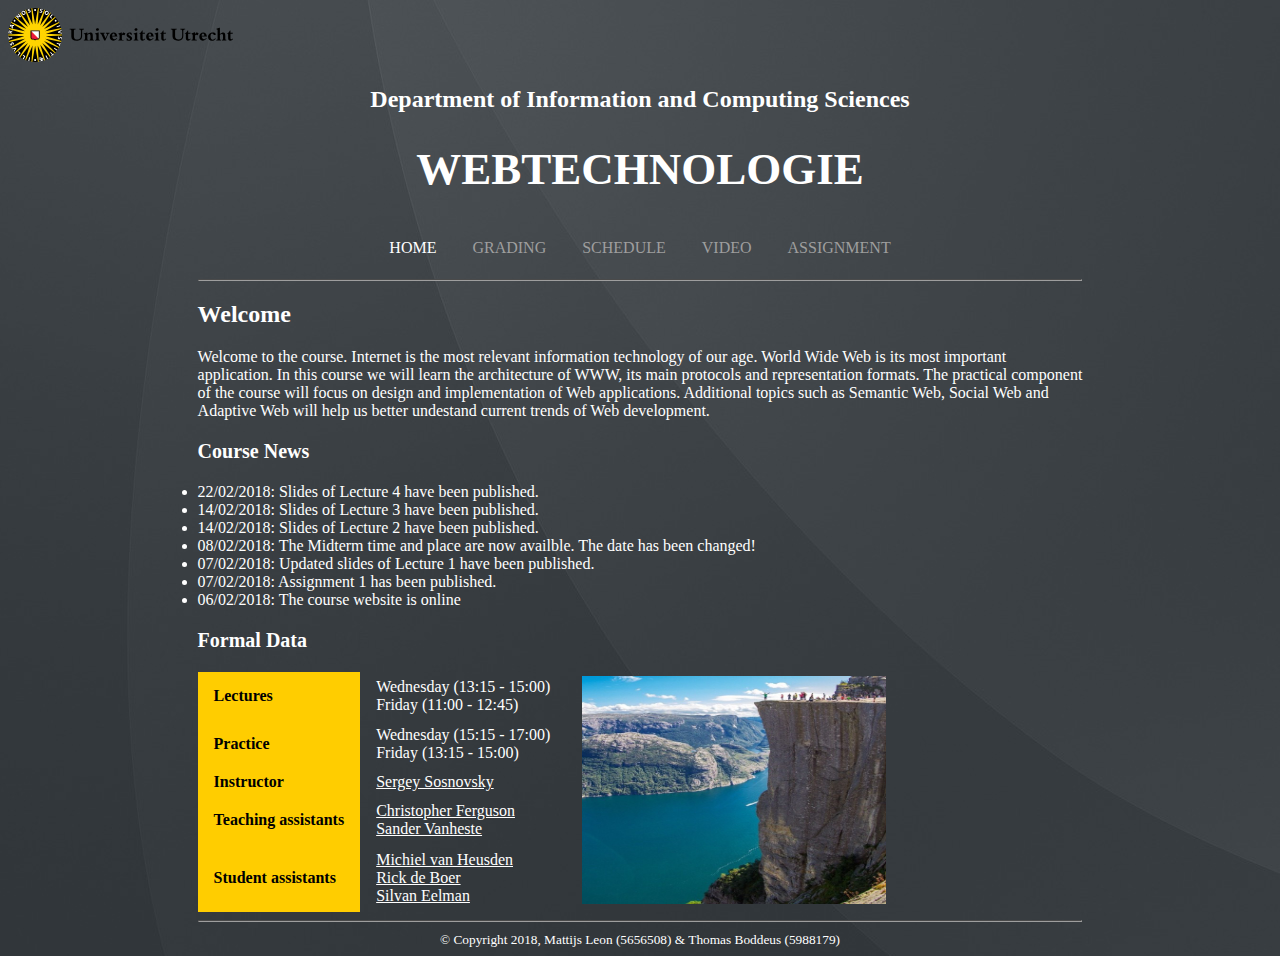
==== index.html @ 4a5f08df "Added table links and picture to the table on first page." ====
<!DOCTYPE html>
<html>
  <head>
    <title>INFOB2WT - Webtechnology</title>
    <link rel="stylesheet" type="text/css" href="style.css">
    <meta name="keywords" content="webtechnology, UU, university Utrecht, INFOB2WT, Universiteit Utrecht" />
    <meta name="description" content="the course website of webtechnology at Utrecht University" />
  </head>
  <body>
    <header>
      <img src="logo-uu.svg" alt="UU logo" class="verticalcenter">
      <h2 class="middle">Department of Information and Computing Sciences</h2>
      <h1>Webtechnologie</h1>
    </header>

    <nav>
      <ul>
        <li><a href="index.html" class="active">Home</a>
        <li><a href="page1.html">Grading</a>
        <li><a href="page2.html">Schedule</a>
        <li><a href="page3.html">Video</a>
        <li><a href="page4.html">Assignment</a>
      </ul>
    </nav>

    <section class="content">
      <hr/>
      <h2>Welcome</h2>
      <p>Welcome to the course. Internet is the most relevant information technology of our age.
        World Wide Web is its most important application. In this course we will learn the
        architecture of WWW, its main protocols and representation formats. The practical component
        of the course will focus on design and implementation of Web applications. Additional
        topics such as Semantic Web, Social Web and Adaptive Web will help us better undestand
        current trends of Web development.</p>

      <h3>Course News</h3>
      <lu>
        <li>22/02/2018:	Slides of Lecture 4 have been published.</li>
        <li>14/02/2018:	Slides of Lecture 3 have been published.</li>
        <li>14/02/2018:	Slides of Lecture 2 have been published.</li>
        <li>08/02/2018:	The Midterm time and place are now availble. The date has been changed!</li>
        <li>07/02/2018:	Updated slides of Lecture 1 have been published.</li>
        <li>07/02/2018:	Assignment 1 has been published.</li>
        <li>06/02/2018:	The course website is online</li>
      </lu>

      <h3>Formal Data</h3>
      <table>
        <tr>
          <th>Lectures</th>
          <td>
            Wednesday (13:15 - 15:00)<br>
            Friday (11:00 - 12:45)
          </td>
          <td rowspan="5">
            <img src="pic_mountain.jpg" alt="The Pulpit Rock" width="304" height="228">
          </td>
        </tr>
        <tr>
          <th>Practice</th>
          <td>
            Wednesday (15:15 - 17:00)<br>
            Friday (13:15 - 15:00)
          </td>
        </tr>
        <tr>
          <th>Instructor</th>
          <td><a href="https://www.uu.nl/staff/SASosnovsky/">Sergey Sosnovsky</a></td>
        </tr>
        <tr>
          <th>Teaching assistants</th>
          <td>
            <a href="http://www.cs.uu.nl/staff/ferguson.html">Christopher Ferguson</a><br>
            <a href="mailto:S.Vanheste@uu.nl">Sander Vanheste</a>
          </td>
        </tr>
        <tr>
          <th>Student assistants</th>
          <td>
            <a href="mailto:m.p.a.vanheusden@students.uu.nl">Michiel van Heusden</a><br>
            <a href="mailto:r.h.deboer@students.uu.nl">Rick de Boer</a><br>
            <a href="mailto:s.j.eelman@students.uu.nl">Silvan Eelman</a>
          </td>
        </tr>
      </table>
      <hr/>
      </section>

    <footer>
      <small>&copy; Copyright 2018, Mattijs Leon (5656508) & Thomas Boddeus (5988179)</small>
    </footer>

  </body>
</html>
---- style.css ----
body {
  background-color: #455A64;
  background-image: url("black_back.png");
  background-repeat: no-repeat;
  background-attachment: fixed;
}

h1 {
  font-family: Corbel;
  font-size: 45px;
  text-align: center;
  text-transform: uppercase;
  color: white;
}

h2 {
  font-family: Corbel;
	font-size: 24px;
  text-align: left;
  color: white;
}

h3 {
	font-family: Corbel;
	font-size: 20px;
  font-weight: bold;
  text-align: left;
  color: white;
}

p {
  font-family: Verdana;
  font-size: 16px;
  color: white;
}

hr {
  border-color: #9E9E9E;
}

figcaption{
  font-family: Verdana;
  font-size: 16px;
  color: white;
}

a {
  color: #ffcd00;
}

a:visited {
  color: #e0b60b;
}

a:hover {
  color: #ffe26d;
}

a:active {
  color: #9E9E9E;
}

/* This is to create a navigation bar */
nav ul {
	list-style-type: none;
	margin: 0;
	padding: 0;
	overflow: hidden;
  text-align: center;
}

nav li {
	display: inline;
}

nav li a {
	display: inline-block;
	/*background-color: rgba(238,238,238, 0.2);*/
	color: #9E9E9E;
	font-family: Tahoma;
	text-align: center;
  text-transform: uppercase;
	padding: 14px 16px;
	text-decoration: none;
}

nav li a:link {
  color: #9E9E9E;
}

nav li a:visited {
  color: #9E9E9E;
}

nav li a:hover {
	color: white;
  background-color: rgba(128, 128, 128, 0.2);
}

section {
    margin: 0px 15%;
}

li {
  color: white;
  font-family: Verdana;
}

table {
  color: white;
  border-collapse: collapse;
  font-family: Verdana;
}

th {
  background-color: #ffcd00;
  text-align: left;
  color: black;
  padding: 4px 16px;
}

td {
  padding: 4px 16px;
}

td a {
  color: inherit;
}

td a:visited {
  color: #9E9E9E;
}

td a:hover {
  color: #BDBDBD;
}

td a:active {
  color: inherit;
}

footer {
  text-align: center;
}

small {
  color: white;
  font-family: Verdana;
}

.active {
	color: white !important;
}

.middle {
	text-align: center;
}

.column {
	float: left;
	height: 138px;
	border: 1px solid white;
}

.column.side {
	width: 20%;
}

.column.middle {
	width: 60%;
}

.centerhelper {
	display: inline-block;
	height: 100%;
	vertical-align: middle;
}
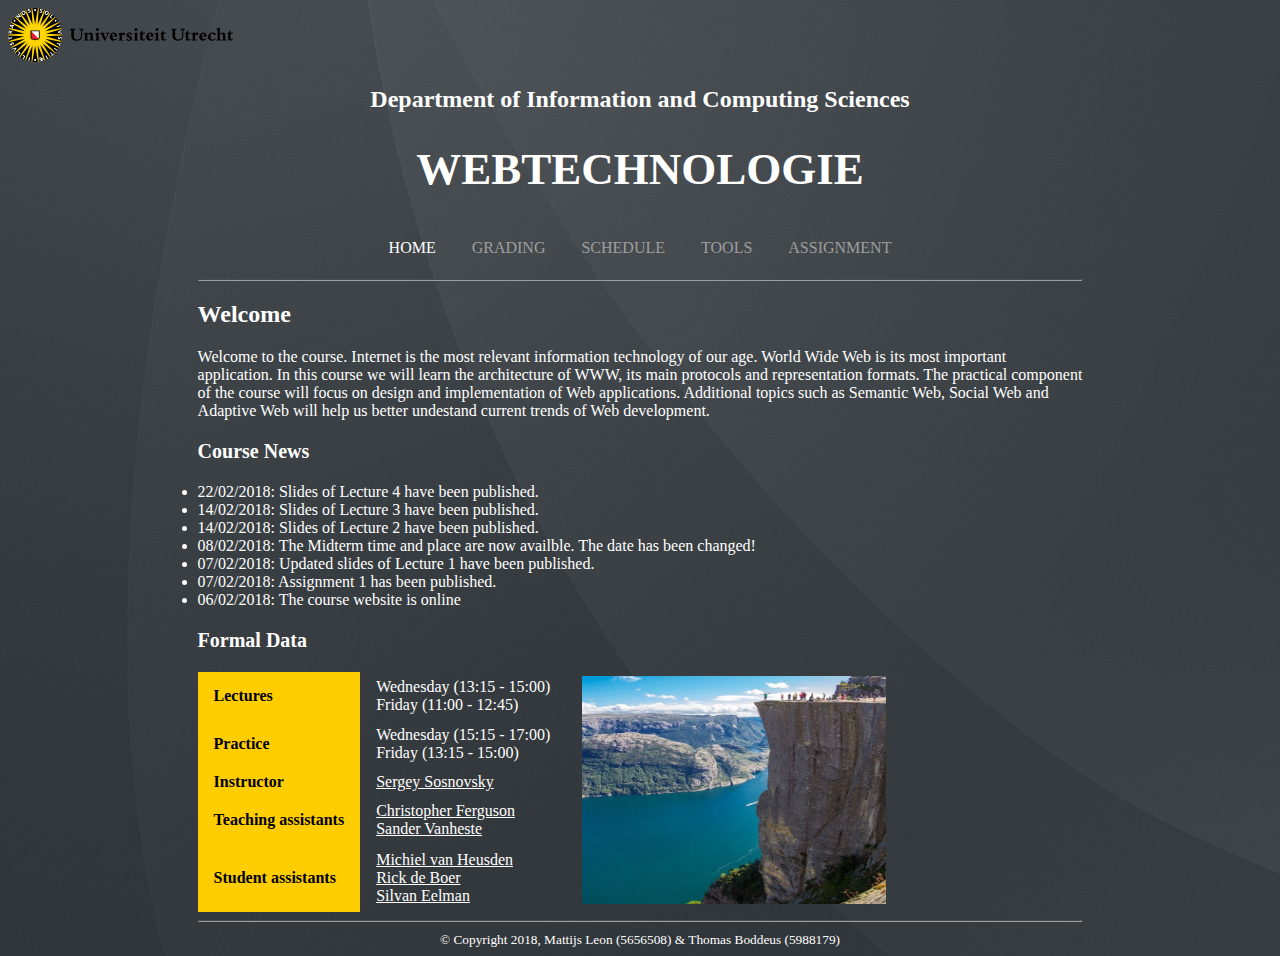
==== commit 11abdb53: "Merge branch 'master' of https://github.com/thobod/webtechP1" ====
--- a/index.html
+++ b/index.html
@@ -18,7 +18,7 @@
         <li><a href="index.html" class="active">Home</a>
         <li><a href="page1.html">Grading</a>
         <li><a href="page2.html">Schedule</a>
-        <li><a href="page3.html">Video</a>
+        <li><a href="page3.html">Tools</a>
         <li><a href="page4.html">Assignment</a>
       </ul>
     </nav>
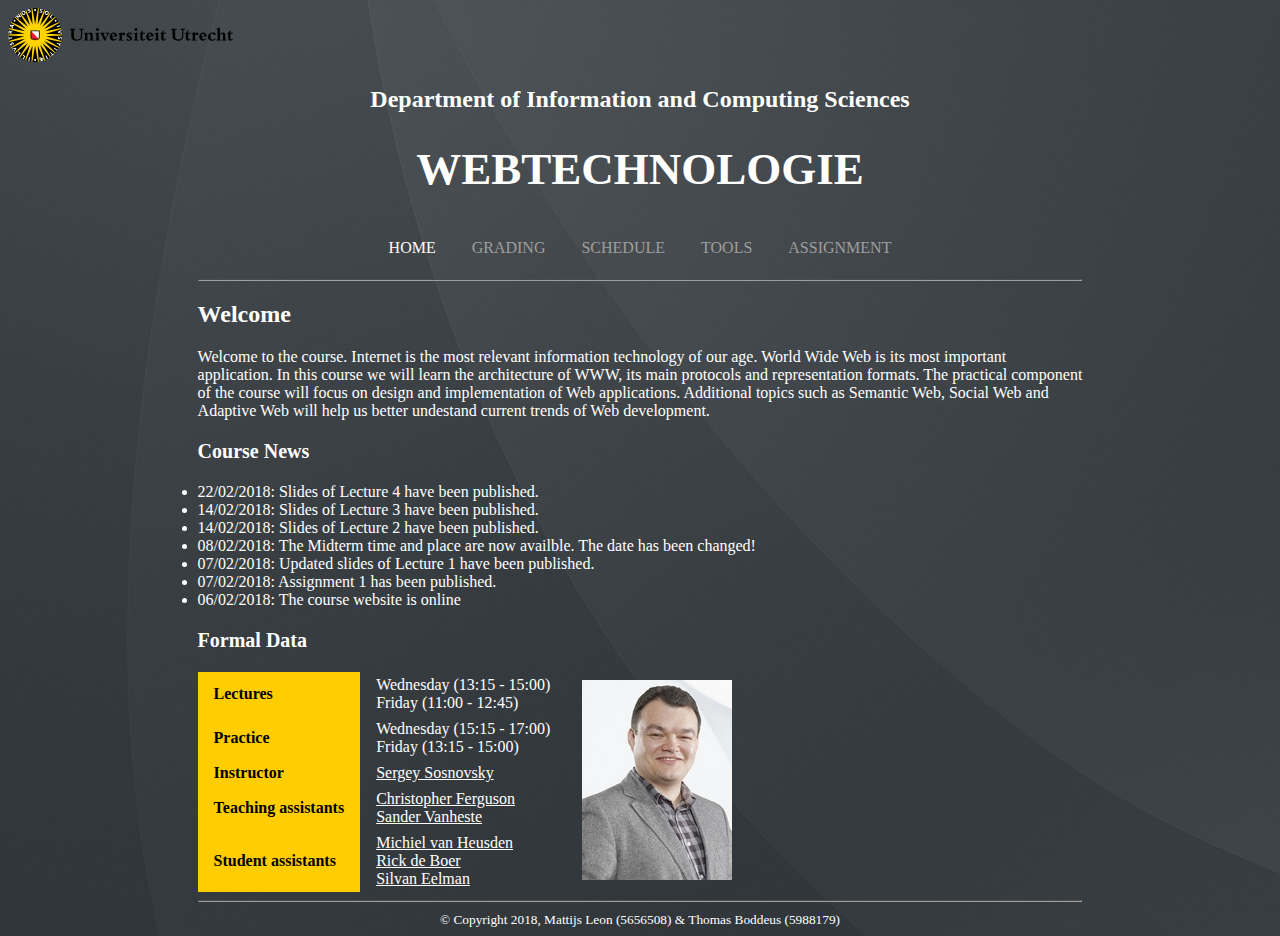
==== commit cd466ebd: "picture of sosnovsky" ====
--- a/index.html
+++ b/index.html
@@ -53,7 +53,7 @@
             Friday (11:00 - 12:45)
           </td>
           <td rowspan="5">
-            <img src="pic_mountain.jpg" alt="The Pulpit Rock" width="304" height="228">
+            <img src="sosnovsk.jpg" alt="dr. sosnovsky" width="150" height="200">
           </td>
         </tr>
         <tr>
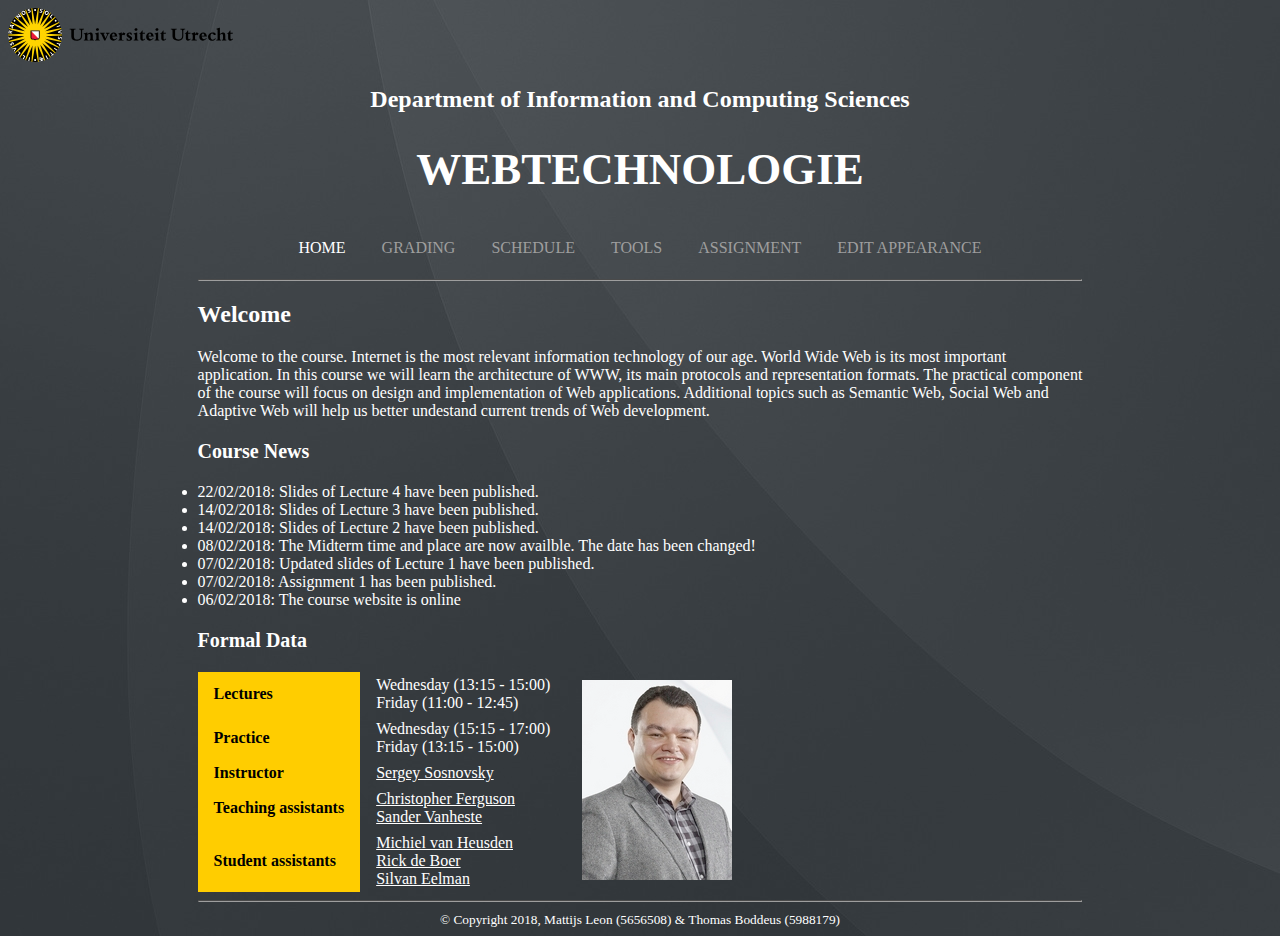
==== commit 5cdde858: "Added an extra page, appearance" ====
--- a/index.html
+++ b/index.html
@@ -20,6 +20,7 @@
         <li><a href="page2.html">Schedule</a>
         <li><a href="page3.html">Tools</a>
         <li><a href="page4.html">Assignment</a>
+        <li><a href="appearance.html">Edit Appearance</a>
       </ul>
     </nav>
 
--- a/style.css
+++ b/style.css
@@ -29,6 +29,12 @@
 }
 
 p {
+  font-family: Verdana;
+  font-size: 16px;
+  color: white;
+}
+
+label {
   font-family: Verdana;
   font-size: 16px;
   color: white;
@@ -175,3 +181,8 @@
 	height: 100%;
 	vertical-align: middle;
 }
+
+.tableborder {
+  border-bottom: solid thin;
+  border-color: #ffcd00;
+}
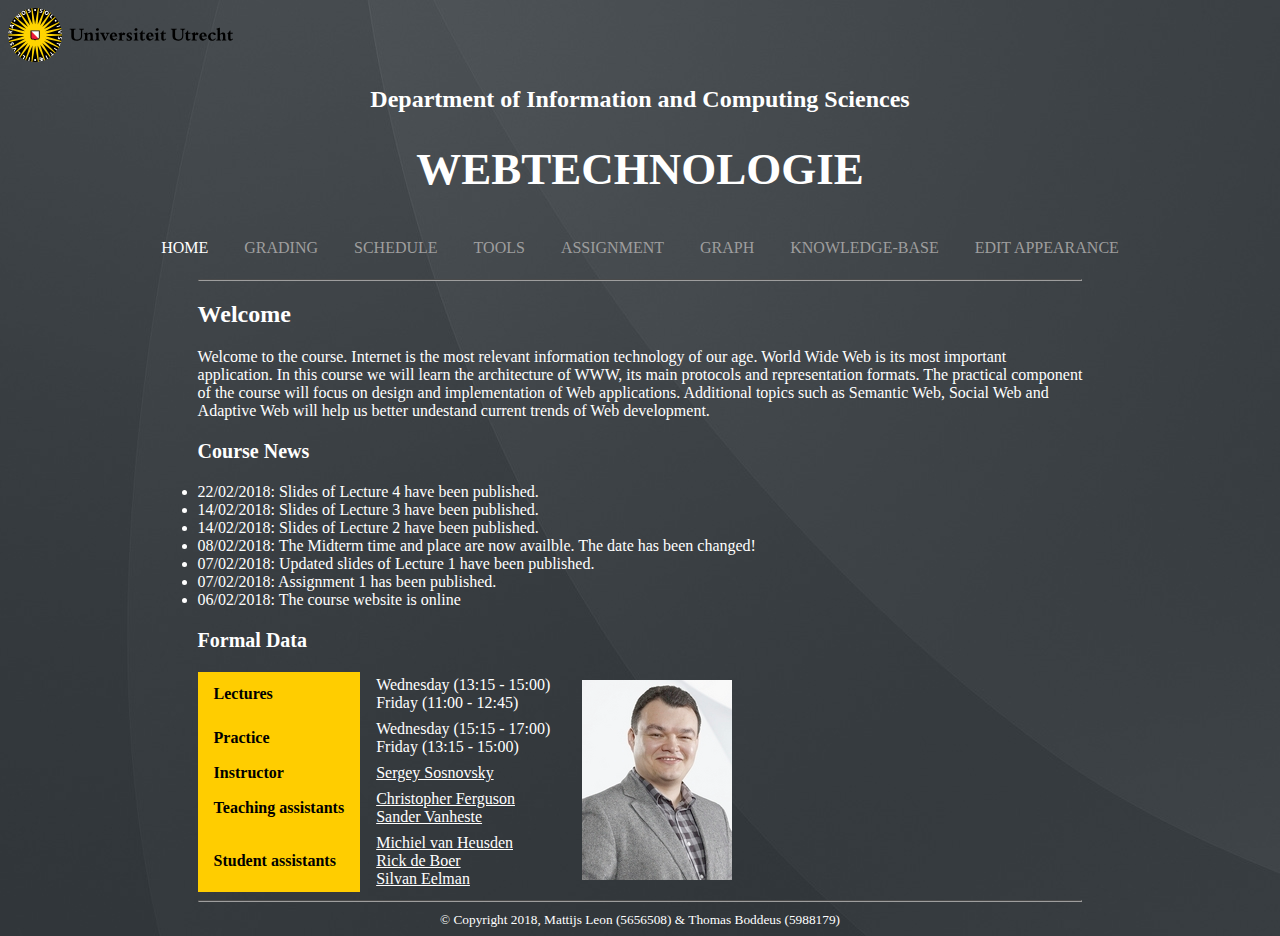
==== commit d44d1cea: "updated navigation bar" ====
--- a/index.html
+++ b/index.html
@@ -15,13 +15,15 @@
 
     <nav>
       <ul>
-        <li><a href="index.html" class="active">Home</a>
-        <li><a href="page1.html">Grading</a>
-        <li><a href="page2.html">Schedule</a>
-        <li><a href="page3.html">Tools</a>
-        <li><a href="page4.html">Assignment</a>
-        <li><a href="appearance.html">Edit Appearance</a>
-      </ul>
+          <li><a href="index.html"class="active">Home</a>
+          <li><a href="page1.html">Grading</a>
+          <li><a href="page2.html">Schedule</a>
+          <li><a href="page3.html">Tools</a>
+          <li><a href="page4.html">Assignment</a>
+          <li><a href="page5.html">Graph</a>
+          <li><a href="page6.html">Knowledge-Base</a>
+          <li><a href="appearance.html">edit appearance</a>
+</ul>
     </nav>
 
     <section class="content">
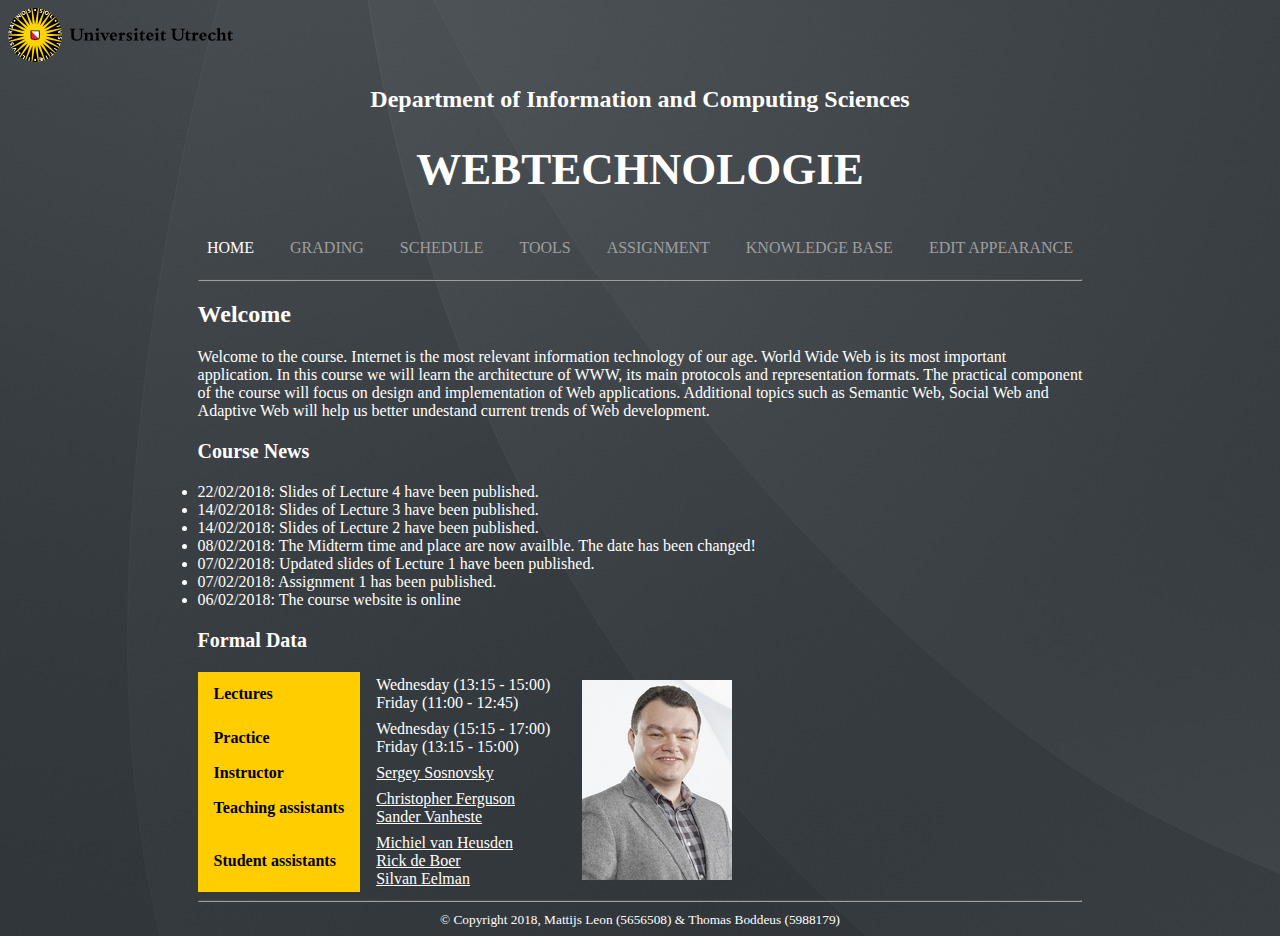
==== commit ab14e9f1: "Made a start with the knowledge base" ====
--- a/index.html
+++ b/index.html
@@ -15,15 +15,14 @@
 
     <nav>
       <ul>
-          <li><a href="index.html"class="active">Home</a>
-          <li><a href="page1.html">Grading</a>
-          <li><a href="page2.html">Schedule</a>
-          <li><a href="page3.html">Tools</a>
-          <li><a href="page4.html">Assignment</a>
-          <li><a href="page5.html">Graph</a>
-          <li><a href="page6.html">Knowledge-Base</a>
-          <li><a href="appearance.html">edit appearance</a>
-</ul>
+        <li><a href="index.html" class="active">Home</a>
+        <li><a href="page1.html">Grading</a>
+        <li><a href="page2.html">Schedule</a>
+        <li><a href="page3.html">Tools</a>
+        <li><a href="page4.html">Assignment</a>
+        <li><a href="knowledgebase.html">Knowledge Base</a>
+        <li><a href="appearance.html">Edit Appearance</a>
+      </ul>
     </nav>
 
     <section class="content">
--- a/style.css
+++ b/style.css
@@ -37,7 +37,11 @@
 label {
   font-family: Verdana;
   font-size: 16px;
-  color: white;
+  color: #e0b60b;
+}
+
+label:hover {
+  color: #ffcd00;
 }
 
 hr {
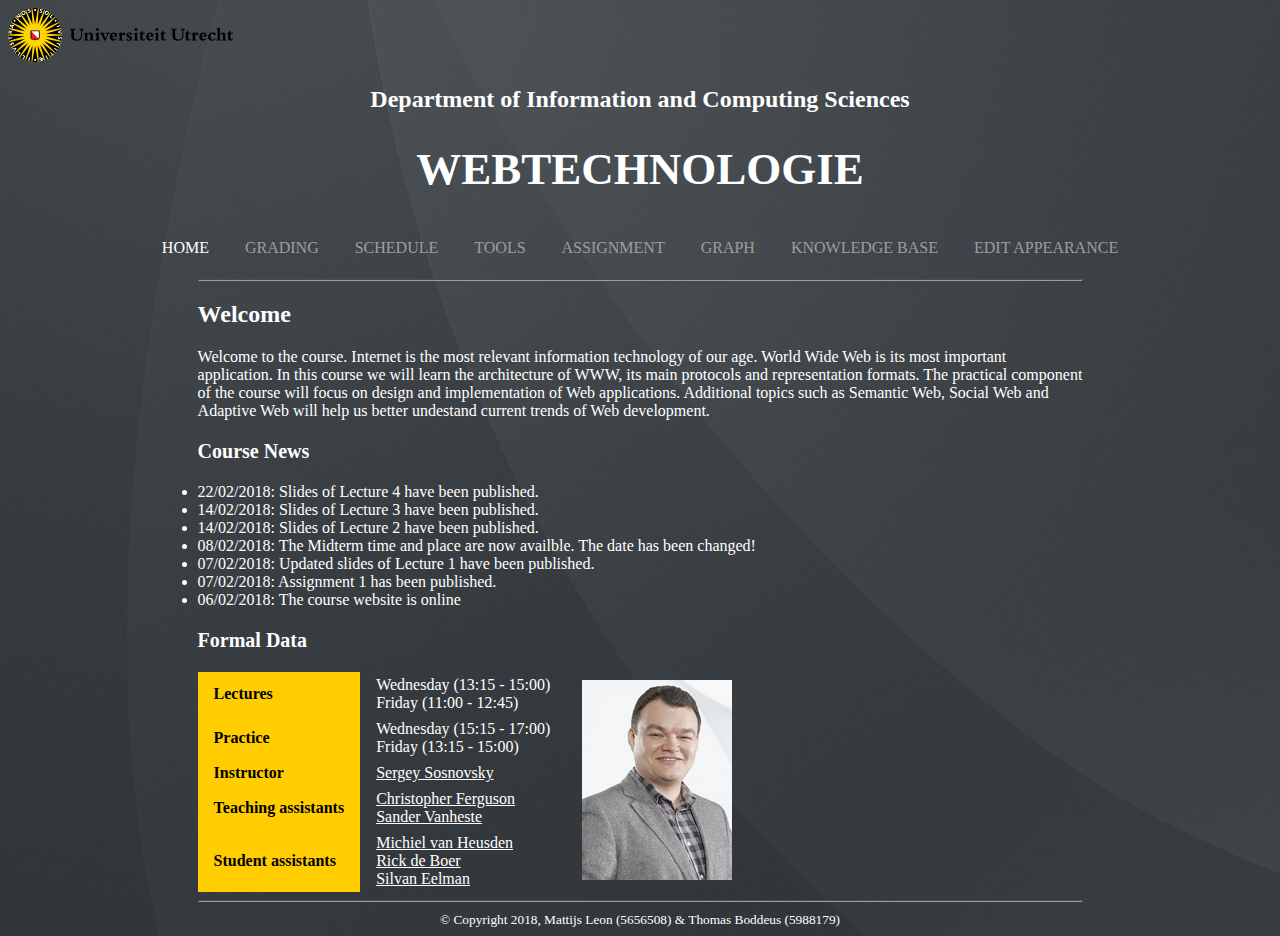
==== commit c72170c0: "Merge branch 'master' of https://github.com/thobod/webtechP1" ====
--- a/index.html
+++ b/index.html
@@ -20,6 +20,7 @@
         <li><a href="page2.html">Schedule</a>
         <li><a href="page3.html">Tools</a>
         <li><a href="page4.html">Assignment</a>
+        <li><a href="page5.html">Graph</a>
         <li><a href="knowledgebase.html">Knowledge Base</a>
         <li><a href="appearance.html">Edit Appearance</a>
       </ul>
